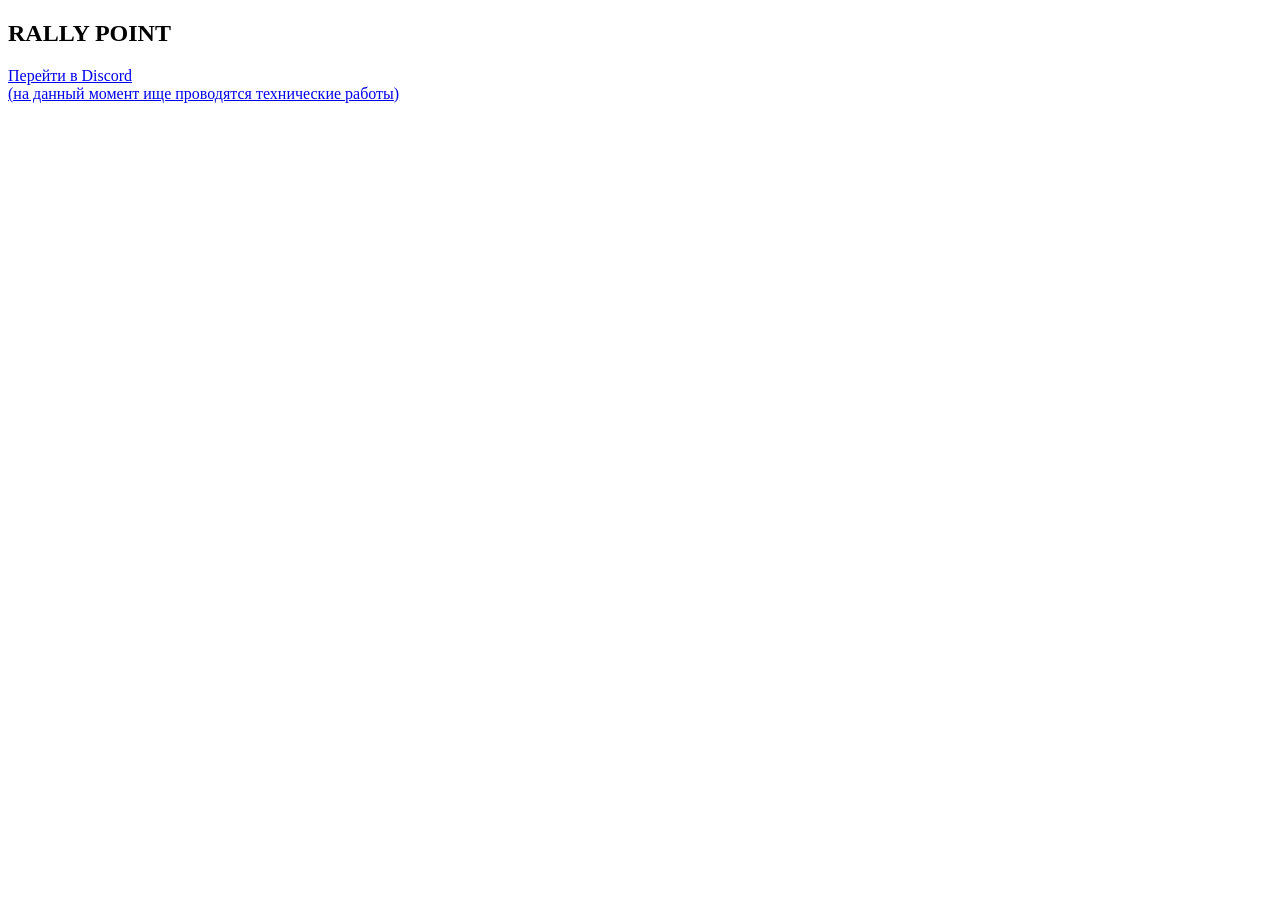
==== index.html @ 665c71b0 "Add files via upload" ====
<!DOCTYPE html>
<html lang="ru">
<head>
<meta charset="UTF-8">
<meta name="viewport" content="width=device-width, initial-scale=1.0">

<title>RallyPoint.github.io</title>

<link rel="icon" type="image/png" href="/site///image/icon.png">
<link rel="stylesheet" href="../site/style.css">


</head>

<body>
<section class="hero">
<div class="container">

<h1>RALLY POINT</h1>

<a href="https://discord.gg/PKfp6qD9fV" class="discord-btn" target="_blank">
Перейти в Discord <br>
(на данный момент ище проводятся технические работы)
</a>

<div class="loader"></div>

</div>
</section>

</body>
</html>
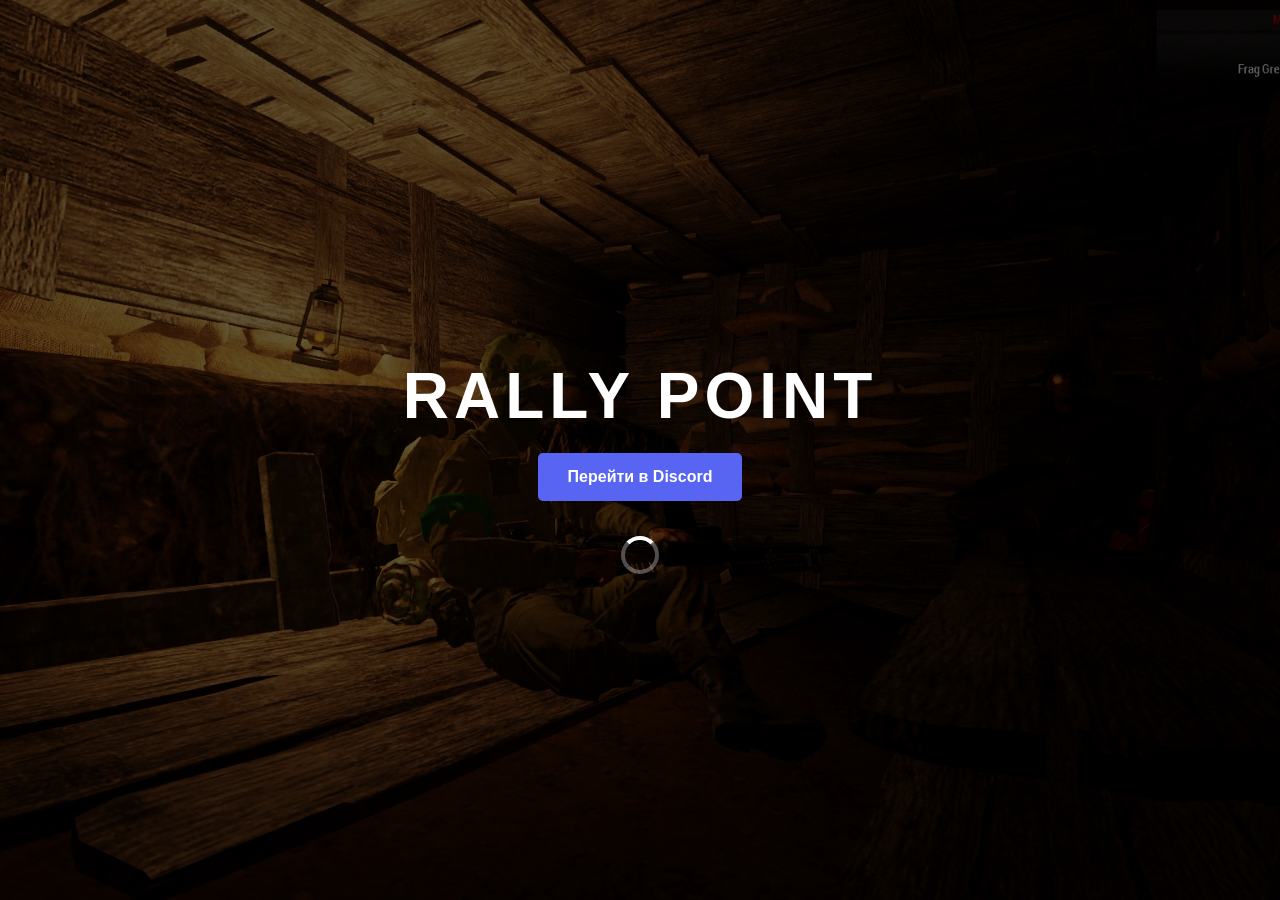
==== commit 9b1e7d8f: "Update index.html" ====
--- a/index.html
+++ b/index.html
@@ -1,32 +1,30 @@
 <!DOCTYPE html>
 <html lang="ru">
 <head>
-<meta charset="UTF-8">
-<meta name="viewport" content="width=device-width, initial-scale=1.0">
+    <meta charset="UTF-8">
+    <meta name="viewport" content="width=device-width, initial-scale=1.0">
+    <title>Rally Point</title>
+    <link rel="icon" type="image/png" href="icon.png">
+    <link rel="stylesheet" href="style.css">
+</head>
+<body>
 
-<title>RallyPoint.github.io</title>
+    <section class="hero">
+        <div class="container">
+            <h1>RALLY POINT</h1>
+            
+            <a href="https://discord.gg/PKfp6qD9fV" class="discord-btn" target="_blank">
+                Перейти в Discord
+            </a>
+            
+            <p class="status-text">
+                <!--(на данный момент еще проводятся технические работы)-->
+            </p>
 
-<link rel="icon" type="image/png" href="/site///image/icon.png">
-<link rel="stylesheet" href="../site/style.css">
-
-
-</head>
-
-<body>
-<section class="hero">
-<div class="container">
-
-<h1>RALLY POINT</h1>
-
-<a href="https://discord.gg/PKfp6qD9fV" class="discord-btn" target="_blank">
-Перейти в Discord <br>
-(на данный момент ище проводятся технические работы)
-</a>
-
-<div class="loader"></div>
-
-</div>
-</section>
+            <div class="loader"></div>
+        </div>
+    </section>
 
 </body>
-</html>+
+</html>
--- a/style.css
+++ b/style.css
@@ -0,0 +1,73 @@
+body, html {
+    margin: 0;
+    padding: 0;
+    height: 100%;
+    width: 100%;
+}
+
+.hero {
+    /* Путь к фону теперь без лишних папок */
+    background-image: 
+        linear-gradient(rgba(0, 0, 0, 0.6), rgba(0, 0, 0, 0.6)), 
+        url('fon.jpg');
+    
+    background-size: cover;
+    background-position: center;
+    background-attachment: fixed;
+    height: 100vh;
+    display: flex;
+    align-items: center;
+    justify-content: center;
+    
+    color: white;
+    font-family: 'Segoe UI', Tahoma, Geneva, Verdana, sans-serif;
+    text-align: center;
+}
+
+.container {
+    padding: 20px;
+}
+
+.hero h1 {
+    font-size: 4rem;
+    letter-spacing: 5px;
+    margin-bottom: 20px;
+    text-transform: uppercase;
+}
+
+.discord-btn {
+    display: inline-block;
+    padding: 15px 30px;
+    background-color: #5865F2; /* Цвет Discord */
+    color: white;
+    text-decoration: none;
+    border-radius: 5px;
+    font-weight: bold;
+    transition: background 0.3s;
+    margin-bottom: 15px;
+}
+
+.discord-btn:hover {
+    background-color: #4752c4;
+}
+
+.status-text {
+    font-size: 1.2rem;
+    opacity: 0.8;
+}
+
+/* Простая анимация лоадера, если он нужен */
+.loader {
+    border: 4px solid rgba(255, 255, 255, 0.3);
+    border-top: 4px solid #fff;
+    border-radius: 50%;
+    width: 30px;
+    height: 30px;
+    animation: spin 1s linear infinite;
+    margin: 20px auto;
+}
+
+@keyframes spin {
+    0% { transform: rotate(0deg); }
+    100% { transform: rotate(360deg); }
+}
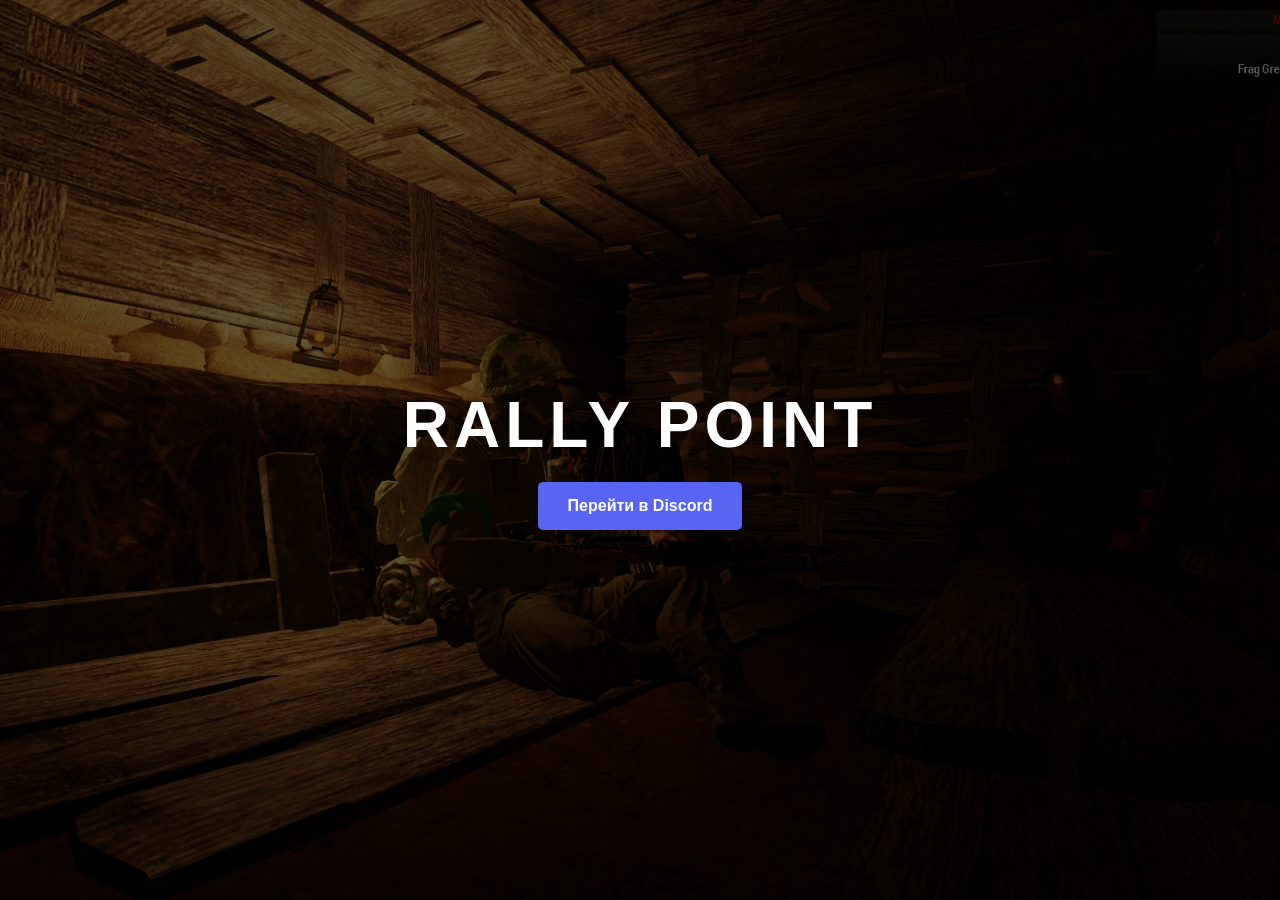
==== commit d1e79102: "Update index.html" ====
--- a/index.html
+++ b/index.html
@@ -21,10 +21,13 @@
                 <!--(на данный момент еще проводятся технические работы)-->
             </p>
 
-            <div class="loader"></div>
+            
         </div>
     </section>
 
 </body>
 
 </html>
+
+
+
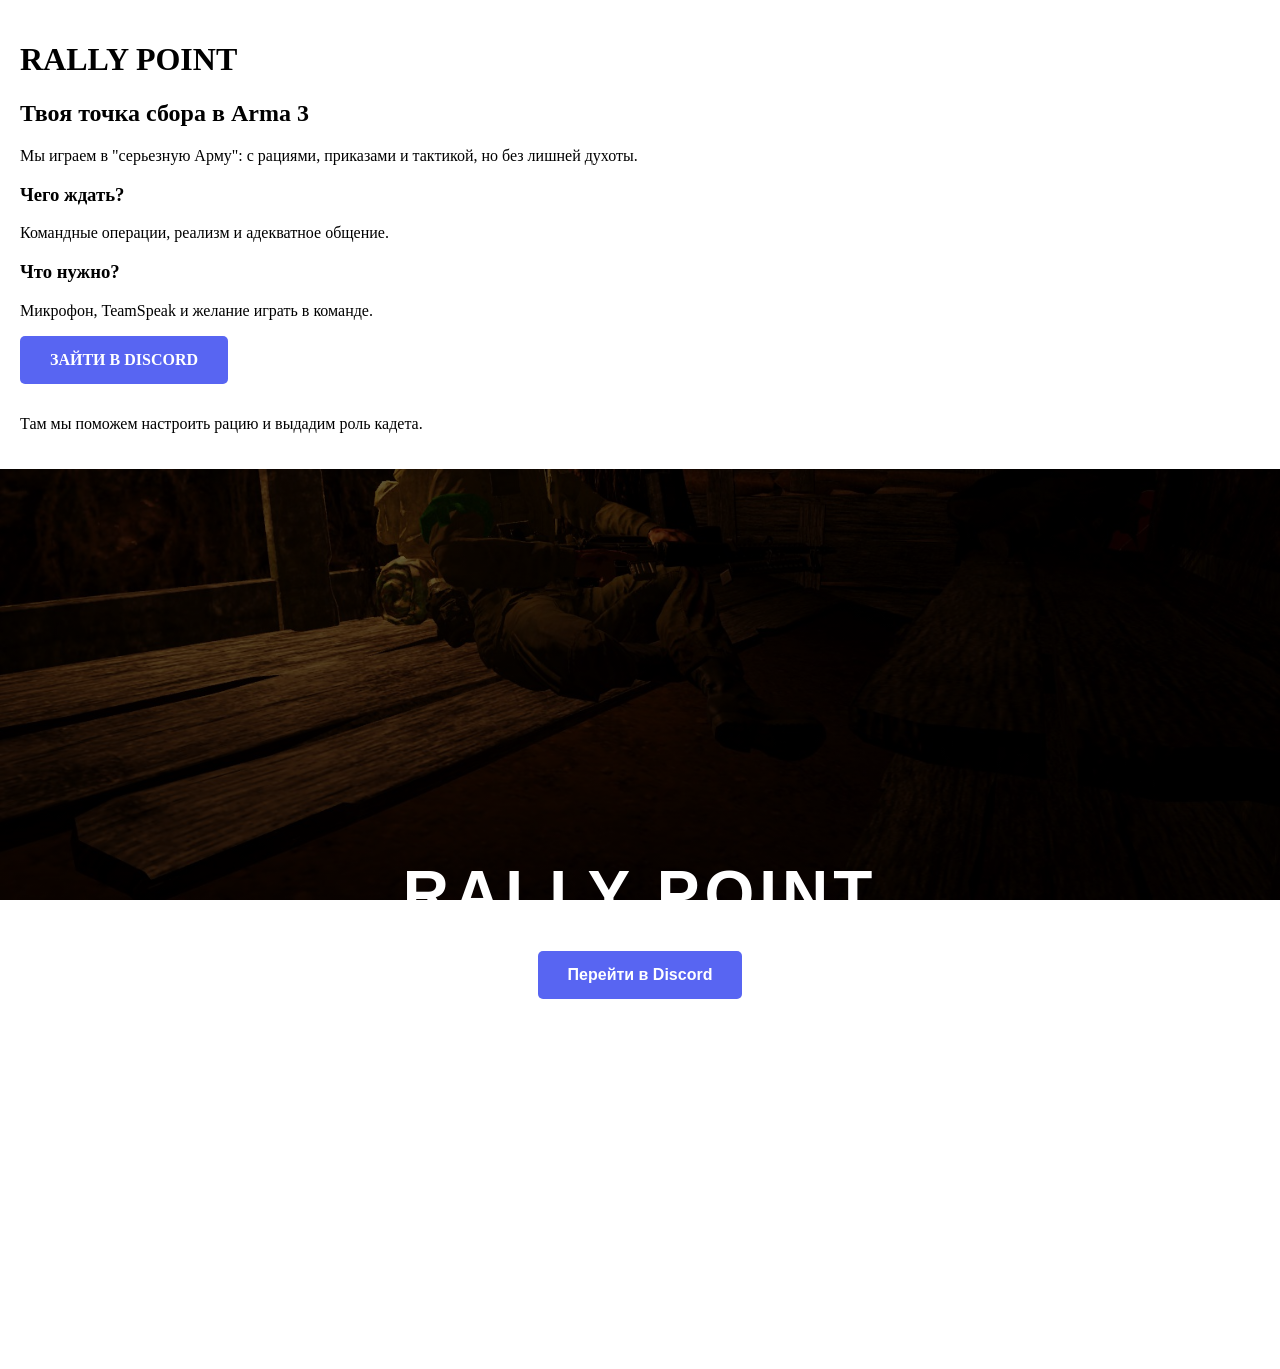
==== commit 631a19d2: "Update index.html" ====
--- a/index.html
+++ b/index.html
@@ -8,6 +8,31 @@
     <link rel="stylesheet" href="style.css">
 </head>
 <body>
+    <div class="container">
+    <h1>RALLY POINT</h1>
+    
+    <div class="welcome-box">
+        <h2>Твоя точка сбора в Arma 3</h2>
+        <p>Мы играем в "серьезную Арму": с рациями, приказами и тактикой, но без лишней духоты.</p>
+        
+        <div class="simple-grid">
+            <div class="item">
+                <h3>Чего ждать?</h3>
+                <p>Командные операции, реализм и адекватное общение.</p>
+            </div>
+            <div class="item">
+                <h3>Что нужно?</h3>
+                <p>Микрофон, TeamSpeak и желание играть в команде.</p>
+            </div>
+        </div>
+
+        <a href="https://discord.gg/PKfp6qD9fV" class="discord-btn" target="_blank">
+            ЗАЙТИ В DISCORD
+        </a>
+        
+        <p class="small-info">Там мы поможем настроить рацию и выдадим роль кадета.</p>
+    </div>
+</div>
 
     <section class="hero">
         <div class="container">
@@ -31,3 +56,4 @@
 
 
 
+
